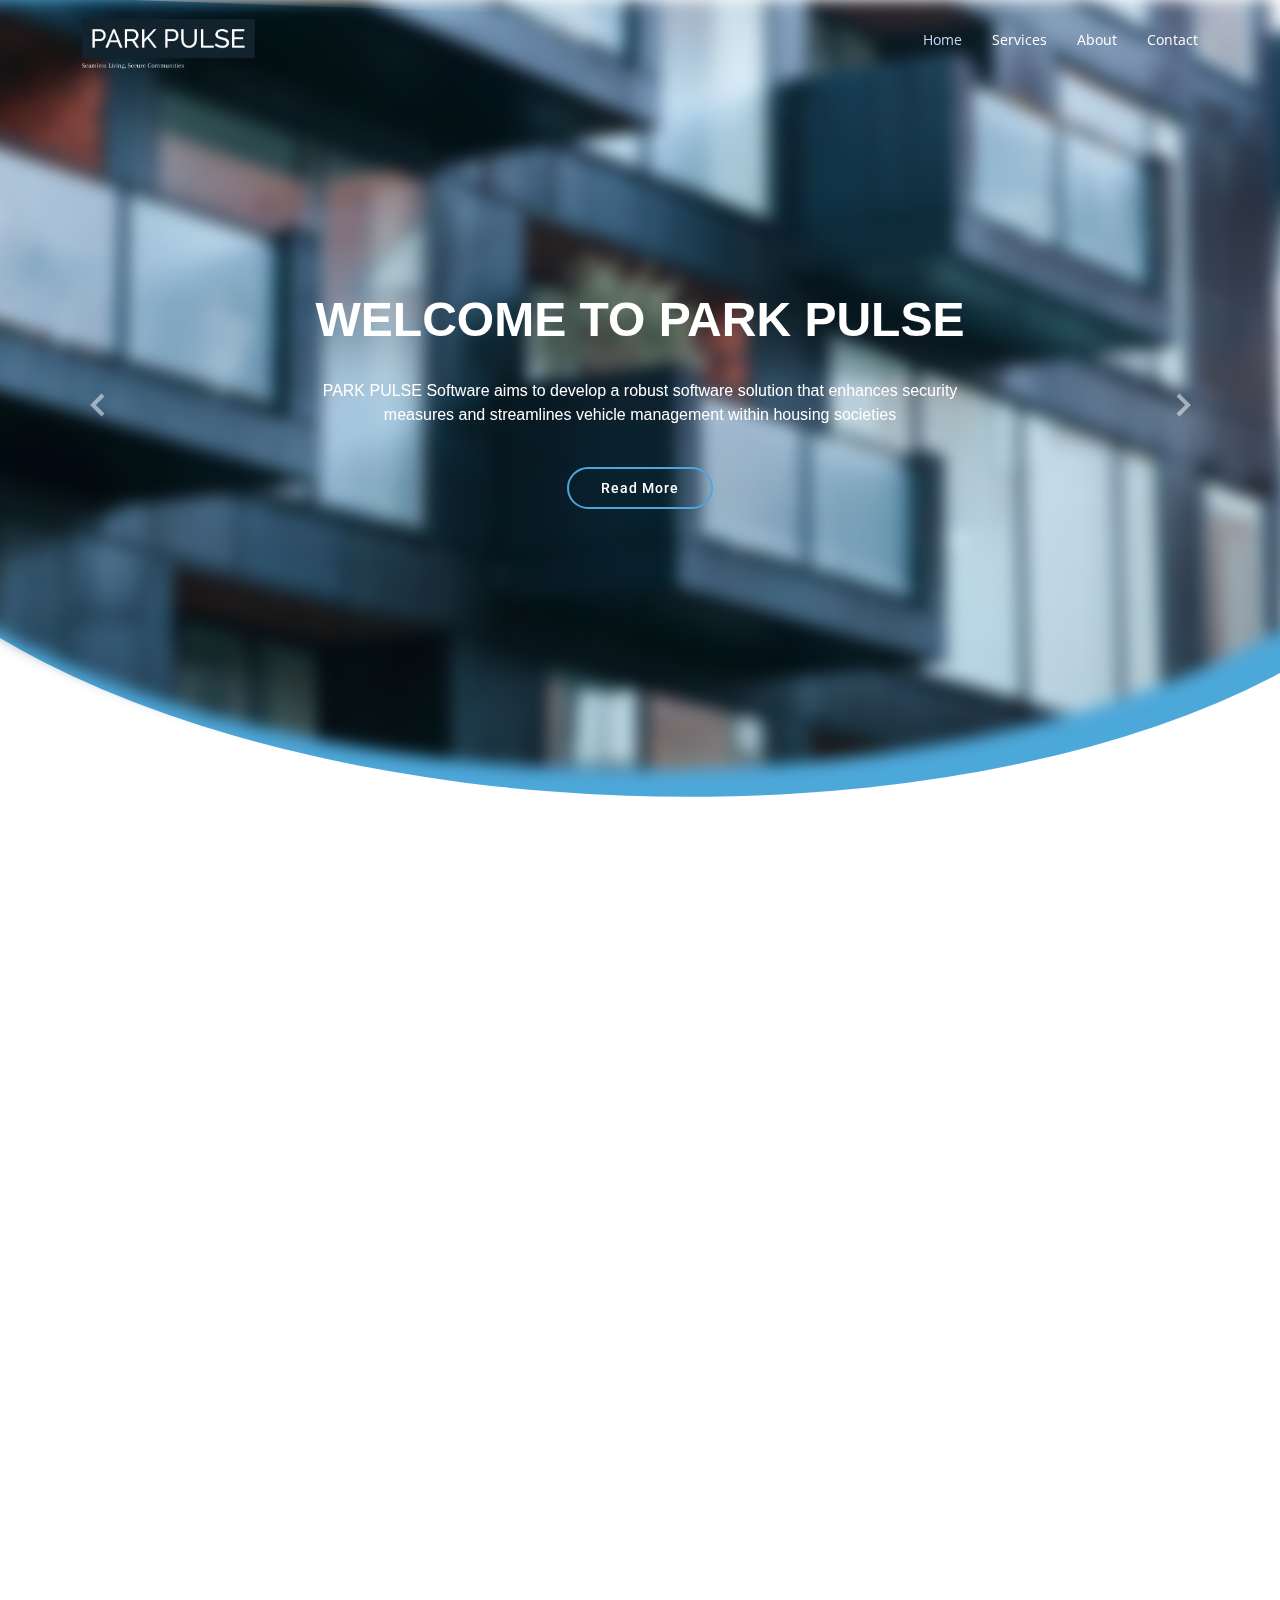
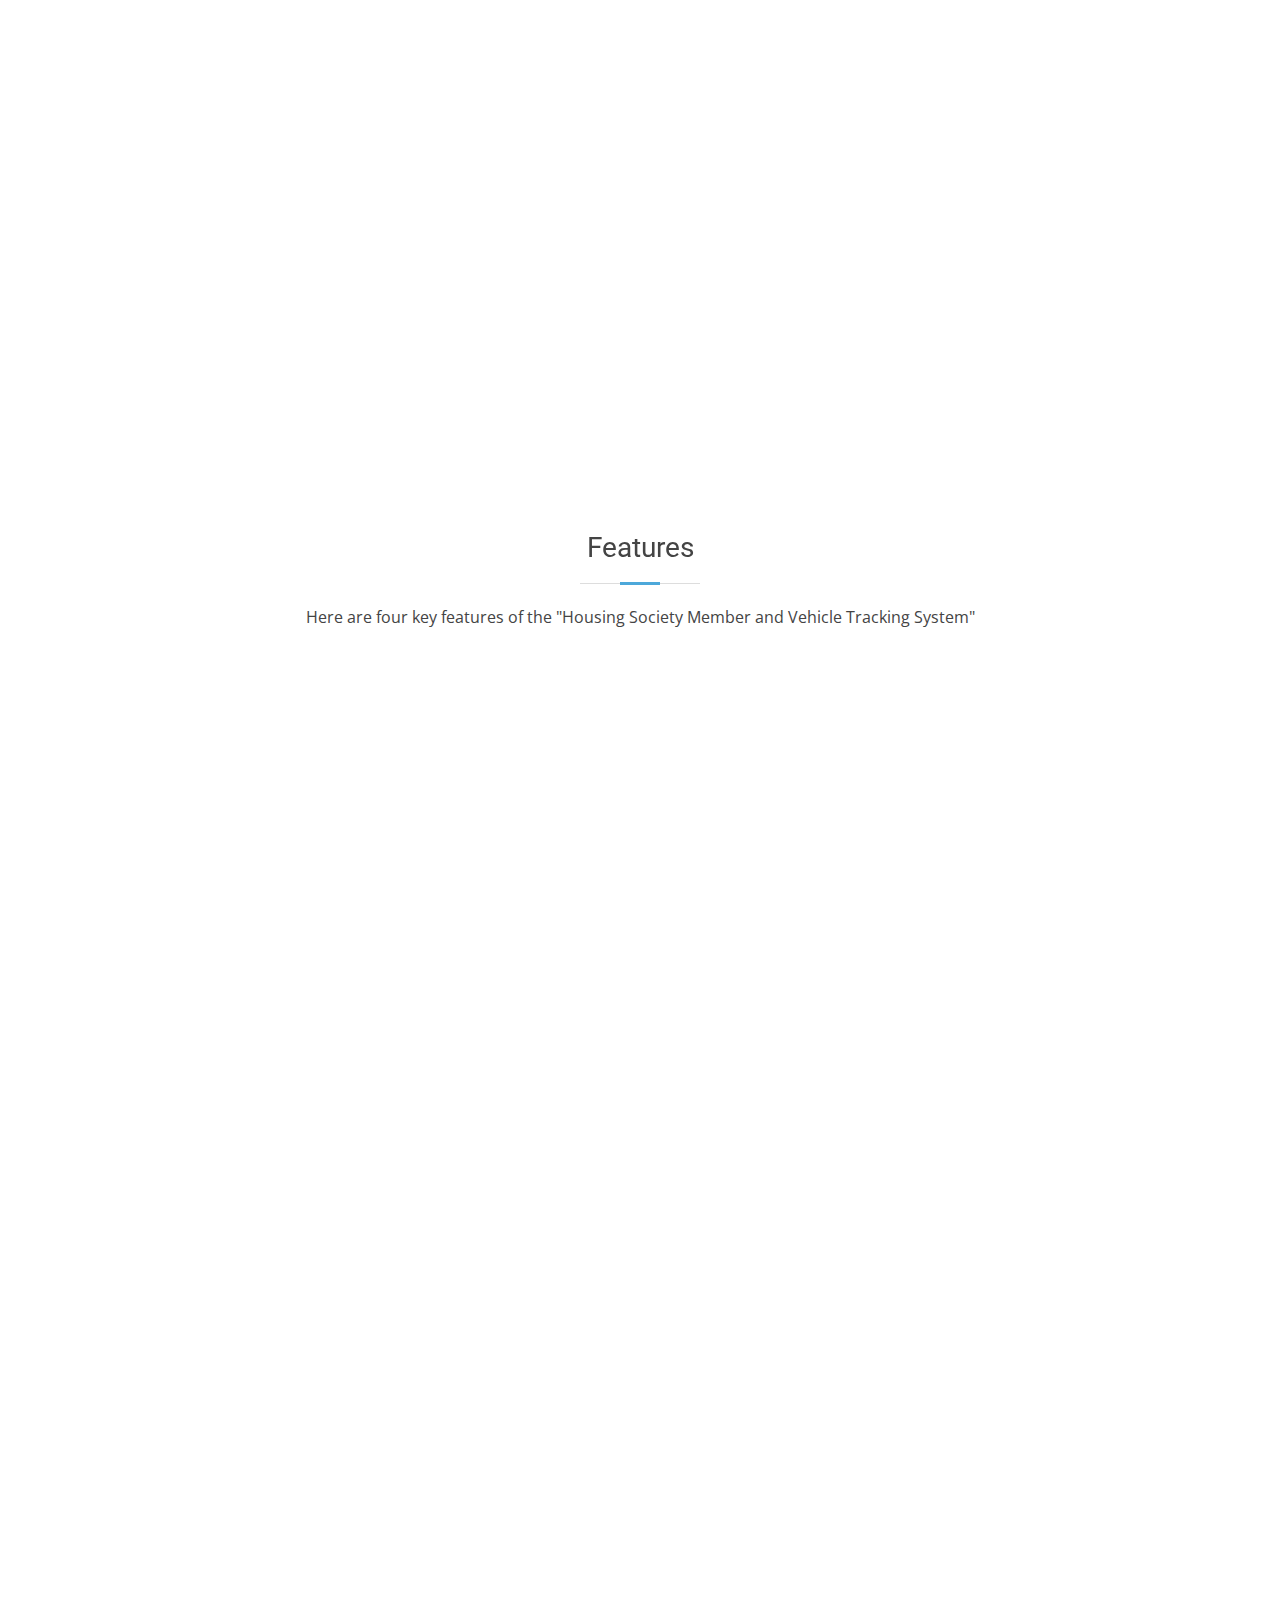
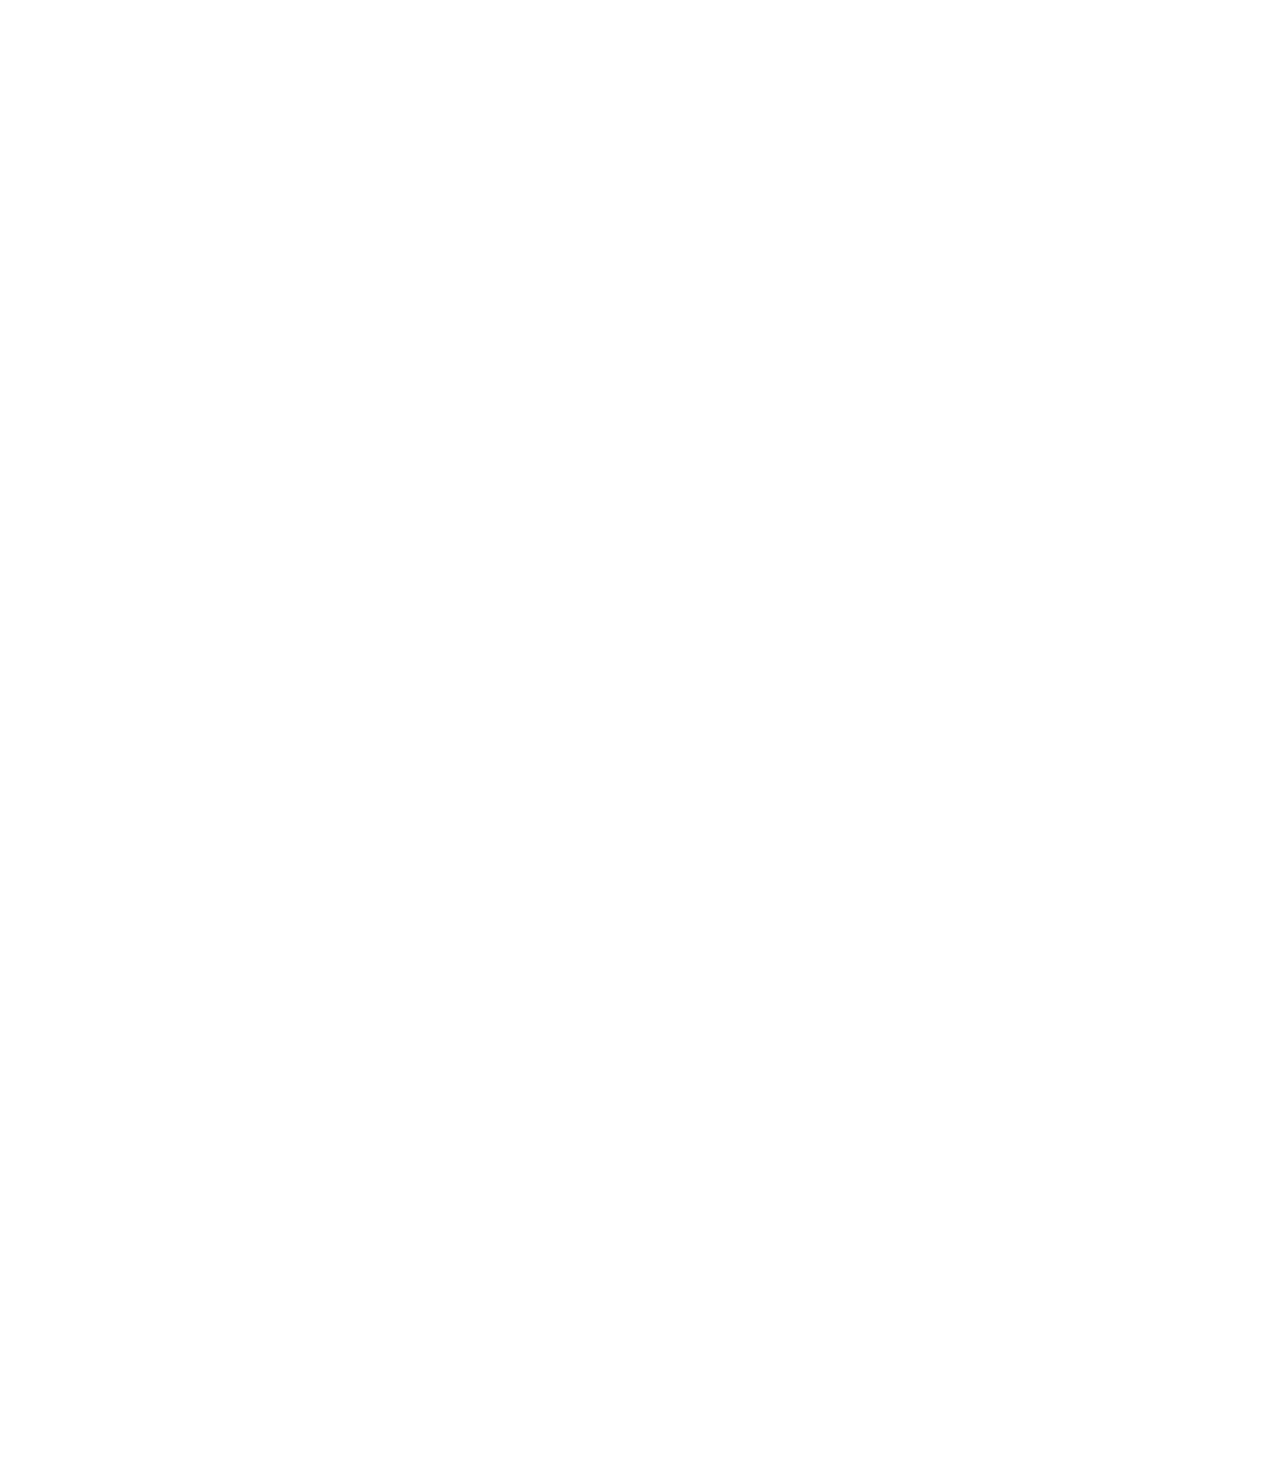
==== index.html @ f62c44ac "2 aye" ====
<!DOCTYPE html>
<html lang="en">

<head>
  <meta charset="utf-8">
  <meta content="width=device-width, initial-scale=1.0" name="viewport">

  <title>PARK PULSE</title>
  <meta content="" name="description">
  <meta content="" name="keywords">

  <!-- Favicons -->
  <link href="assets/img/favicon.png" rel="icon">
  <link href="assets/img/apple-touch-icon.png" rel="apple-touch-icon">

  <!-- Google Fonts -->
  <link href="https://fonts.googleapis.com/css?family=Open+Sans:300,300i,400,400i,600,600i,700,700i|Roboto:300,300i,400,400i,500,500i,700,700i&display=swap" rel="stylesheet">

  <!-- Vendor CSS Files -->
  <link href="assets/vendor/animate.css/animate.min.css" rel="stylesheet">
  <link href="assets/vendor/aos/aos.css" rel="stylesheet">
  <link href="assets/vendor/bootstrap/css/bootstrap.min.css" rel="stylesheet">
  <link href="assets/vendor/bootstrap-icons/bootstrap-icons.css" rel="stylesheet">
  <link href="assets/vendor/boxicons/css/boxicons.min.css" rel="stylesheet">
  <link href="assets/vendor/glightbox/css/glightbox.min.css" rel="stylesheet">
  <link href="assets/vendor/swiper/swiper-bundle.min.css" rel="stylesheet">

  <!-- Template Main CSS File -->
  <link href="assets/css/style.css" rel="stylesheet">

  <!-- =======================================================
  * Template Name: Moderna
  * Updated: Sep 18 2023 with Bootstrap v5.3.2
  * Template URL: https://bootstrapmade.com/free-bootstrap-template-corporate-moderna/
  * Author: BootstrapMade.com
  * License: https://bootstrapmade.com/license/
  ======================================================== -->
</head>

<body>

  <!-- ======= Header ======= -->
  <header id="header" class="fixed-top d-flex align-items-center header-transparent">
    <div class="container d-flex justify-content-between align-items-center">

      <div class="logo">
        <h1 class="text-light" style="font-family: Geneva;"><a href="index.html"><span></span></a></h1>
        <!-- Uncomment below if you prefer to use an image logo -->
        <a href="index.html"><img src="assets/img/logo.png" alt="" class="img-fluid" style="height: 250; width: 100%;"></a>
      </div>

      <nav id="navbar" class="navbar">
        <ul>
          <li><a class="active " href="index.html">Home</a></li>
          <li><a href="services.html">Services</a></li>
          <li><a href="about.html">About</a></li>
          <!-- <li><a href="portfolio.html">Portfolio</a></li>
          <li><a href="team.html">Team</a></li>
          <li><a href="blog.html">Blog</a></li> -->
          <!-- <li class="dropdown"><a href="#"><span>Drop Down</span> <i class="bi bi-chevron-down"></i></a>
            <ul>
              <li><a href="#">Drop Down 1</a></li>
              <li class="dropdown"><a href="#"><span>Deep Drop Down</span> <i class="bi bi-chevron-right"></i></a>
                <ul>
                  <li><a href="#">Deep Drop Down 1</a></li>
                  <li><a href="#">Deep Drop Down 2</a></li>
                  <li><a href="#">Deep Drop Down 3</a></li>
                  <li><a href="#">Deep Drop Down 4</a></li>
                  <li><a href="#">Deep Drop Down 5</a></li>
                </ul>
              </li>
              <li><a href="#">Drop Down 2</a></li>
              <li><a href="#">Drop Down 3</a></li>
              <li><a href="#">Drop Down 4</a></li>
            </ul>
          </li> -->
          <li><a href="contact.html">Contact</a></li>
        </ul>
        <i class="bi bi-list mobile-nav-toggle"></i>
      </nav><!-- .navbar -->

    </div>
  </header><!-- End Header -->

  <!-- ======= Hero Section ======= -->
  <section id="hero" class="d-flex justify-cntent-center align-items-center">
    <div id="heroCarousel" class="container carousel carousel-fade" data-bs-ride="carousel" data-bs-interval="5000">

      <!-- Slide 1 -->
      <div class="carousel-item active">
        <div class="carousel-container">
          <h2 class="animate__animated animate__fadeInDown" style="font-family:Arial, Helvetica, sans-serif; font-weight: bolder;">WELCOME TO PARK PULSE</h2>
          <p class="animate__animated animate__fadeInUp" style=" font-family: Arial, Helvetica, sans-serif ;font-size: medium;"> PARK PULSE Software aims to develop a robust software solution that enhances security measures and streamlines vehicle management within housing societies</p>
          <a href="about.html" class="btn-get-started animate__animated animate__fadeInUp">Read More</a>
        </div>
      </div>

      <!-- Slide 2 -->
      <div class="carousel-item">
        <div class="carousel-container">
          <h2 class="animate__animated animate__fadeInDown" style="font-family:Arial, Helvetica, sans-serif; font-weight: lighter;">OBJECTIVE</h2>
          <p class="animate__animated animate__fadeInUp" style=" font-family: Arial, Helvetica, sans-serif ;font-size: medium;">We will develop a robust and scalable vehicle tracking
            software solution that meets the requirements of housing society members. The
            software will incorporate advanced features and functionalities to enhance security
            and streamline vehicle management processes.</p>
          <a href="about.html" class="btn-get-started animate__animated animate__fadeInUp">Read More</a>
        </div>
      </div>

      <!-- Slide 3 -->
      <div class="carousel-item">
        <div class="carousel-container">
          <h2 class="animate__animated animate__fadeInDown" style="font-family:Arial, Helvetica, sans-serif; font-weight: lighter;">AIM</h2>
          <p class="animate__animated animate__fadeInUp" style=" font-family: Arial, Helvetica, sans-serif ;font-size: medium;">PARK PULSE Software project
            aims to enhance security, efficiency, and convenience within housing societies by
            implementing an advanced vehicle tracking software solution</p>
          <a href="about.html" class="btn-get-started animate__animated animate__fadeInUp">Read More</a>
        </div>
      </div>

      <a class="carousel-control-prev" href="#heroCarousel" role="button" data-bs-slide="prev">
        <span class="carousel-control-prev-icon bx bx-chevron-left" aria-hidden="true"></span>
      </a>

      <a class="carousel-control-next" href="#heroCarousel" role="button" data-bs-slide="next">
        <span class="carousel-control-next-icon bx bx-chevron-right" aria-hidden="true"></span>
      </a>

    </div>
  </section><!-- End Hero -->

  <main id="main">

    <!-- ======= Services Section ======= -->
    <section class="services">
      <div class="container">

        <div class="row">
          <div class="col-md-6 col-lg-3 d-flex align-items-stretch" data-aos="fade-up">
            <div class="icon-box icon-box-pink">
              <div class="icon">   <i class='bx bx-shield-quarter ' ></i>   </div>
              <h4 class="title"><a href="">Enhanced Security</a></h4>
              <p class="description">Real-time vehicle tracking for immediate identification of unauthorized vehicles.<br>
                Streamlined visitor management and improved overall surveillance.</p>
            </div>
          </div>

          <div class="col-md-6 col-lg-3 d-flex align-items-stretch" data-aos="fade-up" data-aos-delay="100">
            <div class="icon-box icon-box-cyan">
              <div class="icon"> <i class='bx bx-car'></i></div>
              <h4 class="title"><a href="">Efficient Vehicle Management</a></h4>
              <p class="description">Automated parking allocation optimizes space usage, reducing conflicts.<br>
                Simplified resident vehicle identification and organization within the housing society.</p>
            </div>
          </div>

          <div class="col-md-6 col-lg-3 d-flex align-items-stretch" data-aos="fade-up" data-aos-delay="200">
            <div class="icon-box icon-box-green">
              <div class="icon"><i class='bx bx-male-female'></i></div>
              <h4 class="title"><a href="">Convenience for Residents</a></h4>
              <p class="description">User-friendly interface for accessing vehicle-related information and receiving timely notifications.<br>
                Enhances communication and convenience for residents, improving their daily lives.</p>
            </div>
          </div>

          <div class="col-md-6 col-lg-3 d-flex align-items-stretch" data-aos="fade-up" data-aos-delay="200">
            <div class="icon-box icon-box-blue">
              <div class="icon"><i class='bx bx-dollar-circle'></i></div>
              <h4 class="title"><a href="">Cost Savings</a></h4>
              <p class="description">Efficient parking management reduces the need for additional security personnel and equipment.<br>
                Minimizes unauthorized parking incidents, leading to cost savings for the housing society.</p>
            </div>
          </div>

        </div>

      </div>
    </section><!-- End Services Section -->
      

    

    <!-- ======= Why Us Section ======= -->
    <section class="why-us section-bg" data-aos="fade-up" date-aos-delay="200">
      <div class="container">

        <div class="row">
          <div class="col-lg-6 video-box">
            <img src="assets/img/valerie-kaarna-YsutjEqmLWo-unsplash.jpg" class="img-fluid" alt="">
            <!-- <a href="https://www.youtube.com/watch?v=jDDaplaOz7Q" class="venobox play-btn mb-4" data-vbtype="video" data-autoplay="true"></a> -->
          </div>

          <div class="col-lg-6 d-flex flex-column justify-content-center p-5">

            <div class="icon-box">
              <div class="icon"><i class="bx bx-fingerprint"></i></div>
              <h4 class="title"><a href="">Priority Security Alerts</a></h4>
              <p class="description">Users can receive priority security alerts and notifications, ensuring they are the first to know about any unusual vehicle activities or security concerns within the society. This perk offers an extra layer of protection and peace of mind for residents who value early security awareness.</p>
            </div>

            <div class="icon-box">
              <div class="icon"><i class='bx bxs-leaf' style="color: greenyellow;" ></i></div>
              <h4 class="title"><a href="">Eco-Friendly Vehicle Incentives</a></h4>
              <p class="description">Users who own eco-friendly or electric vehicles can receive special incentives, such as reduced parking fees, to promote sustainability within the housing society. This encourages residents to make environmentally responsible vehicle choices.</p>
            </div>

          </div>
        </div>

      </div>
    </section><!-- End Why Us Section -->

    <!-- ======= Features Section ======= -->
    <section class="features">
      <div class="container">

        <div class="section-title">
          <h2>Features</h2>
          <p> Here are four key features of the "Housing Society Member and Vehicle Tracking System" </p>
        </div>

        <div class="row" data-aos="fade-up">
          <div class="col-md-5">
            <img src="assets/img/Man track taxi driver cab on tablet map.jpg" class="img-fluid" alt="">
          </div>
          <div class="col-md-7 pt-4">
            <h3>Real-Time Vehicle Tracking</h3>
           
              This feature allows housing society members and 
              security personnel to track the location of registered 
              vehicles in real-time within the society premises. 
              It enhances security by enabling the immediate identification
               of any unauthorized vehicles. Additionally, 
               it assists in monitoring and managing parking spaces 
               effectively.
            </p>
          </div>
        </div>

        <div class="row" data-aos="fade-up">
          <div class="col-md-5 order-1 order-md-2">
            <img src="assets/img/Wavy_Trv-01_Single-12.jpg" class="img-fluid" alt="">
          </div>
          <div class="col-md-7 pt-5 order-2 order-md-1">
            <h3>Visitor Vehicle Registration and Management</h3>
            
              The system provides a user-friendly interface for residents to pre-register their guests' vehicles. This functionality streamlines the visitor management process by allowing residents to enter guest details, expected entry times, and vehicle information. It ensures that guests can access the premises conveniently and securely.
            </p>
          </div>
        </div>

        <div class="row" data-aos="fade-up">
          <div class="col-md-5">
            <img src="assets/img/auto.jpg" class="img-fluid" alt="">
          </div>
          <div class="col-md-7 pt-5">
            <h3>Automated Parking Space Allocation</h3>
            <p>This feature optimizes the utilization of parking spaces within the housing society. It automatically allocates parking spaces for residents and guests, reducing conflicts over parking and minimizing unauthorized parking. This ensures that parking is well-organized and helps in maintaining a hassle-free parking environment.
            </p>
          </div>
        </div>

        <div class="row" data-aos="fade-up">
          <div class="col-md-5 order-1 order-md-2">
            <img src="assets/img/women.jpg" class="img-fluid" alt="">
          </div>
          <div class="col-md-7 pt-5 order-2 order-md-1">
            <h3>Notifications and Alerts</h3>
            <p>
              The system sends notifications and alerts to residents regarding their vehicles. This includes entry/exit alerts, parking violation alerts, and important updates related to society events or maintenance. These timely notifications enhance communication and convenience for residents, allowing them to stay informed about their vehicles' status and important community information.
            </p>
          </div>
        </div>

      </div>
    </section><!-- End Features Section -->

  </main><!-- End #main -->

  <!-- ======= Footer ======= -->
  <footer id="footer" data-aos="fade-up" data-aos-easing="ease-in-out" data-aos-duration="500">

    <!-- <div class="footer-newsletter">
      <div class="container">
        <div class="row">
          <div class="col-lg-6">
            <h4>Our Newsletter</h4>
            <p>Tamen quem nulla quae legam multos aute sint culpa legam noster magna</p>
          </div>
          <div class="col-lg-6">
            <form action="" method="post">
              <input type="email" name="email"><input type="submit" value="Subscribe">
            </form>
          </div>
        </div>
      </div>
    </div> -->

    <div class="footer-top">
      <div class="container">
        <div class="row">

          <div class="col-lg-3 col-md-6 footer-links">
            <h4>Useful Links</h4>
            <ul>
              <li><i class="bx bx-chevron-right"></i> <a href="#">Home</a></li>
              <li><i class="bx bx-chevron-right"></i> <a href="#">About us</a></li>
              <li><i class="bx bx-chevron-right"></i> <a href="#">Services</a></li>
              <li><i class="bx bx-chevron-right"></i> <a href="#">Terms of service</a></li>
              <!-- <li><i class="bx bx-chevron-right"></i> <a href="#">Privacy policy</a></li> -->
            </ul>
          </div>

          <div class="col-lg-3 col-md-6 footer-links">
            <h4>Our Services</h4>
            <ul>
              <li><i class="bx bx-chevron-right"></i> <a href="#">Vehicle Tracking</a></li>
              <li><i class="bx bx-chevron-right"></i> <a href="#">Enhanced Security</a></li>
              <li><i class="bx bx-chevron-right"></i> <a href="#">Efficient Vehicle Management</a></li>
              <li><i class="bx bx-chevron-right"></i> <a href="#">Convenience for Residents</a></li>
              <!-- <li><i class="bx bx-chevron-right"></i> <a href="#">Cost Savings</a></li> -->
            </ul>
          </div>

          <div class="col-lg-3 col-md-6 footer-contact">
            <h4>Contact Us</h4>
            <p>
              FQQR+9GF, AtulNagar Phase I,<br> Atul Nagar,<br> Warje Pune,<br> Maharashtra <br>
              <strong>Phone:</strong> +91 8711450548<br>
              <strong>Email:</strong>  info@parkpulse.com<br>
            </p>

          </div>

          <div class="col-lg-3 col-md-6 footer-info">
            <h3>About Park Pulse</h3>
            <p>The "Housing Society Member and Vehicle Tracking System" is a cutting-edge solution that enhances security and simplifies vehicle management in housing societies.</p>
            <div class="social-links mt-3">
              <a href="#" class="twitter"><i class="bx bxl-twitter"></i></a>
              <a href="#" class="facebook"><i class="bx bxl-facebook"></i></a>
              <a href="#" class="instagram"><i class="bx bxl-instagram"></i></a>
              <a href="#" class="linkedin"><i class="bx bxl-linkedin"></i></a>
            </div>
          </div>

    <div class="container">
      <div class="copyright">
        &copy; Copyright <strong><a href="index.html"><span>PARK PULSE</span></strong>. All Rights Reserved
      </div>
      <div class="credits">
        <!-- All the links in the footer should remain intact. -->
        <!-- You can delete the links only if you purchased the pro version. -->
        <!-- Licensing information: https://bootstrapmade.com/license/ -->
        <!-- Purchase the pro version with working PHP/AJAX contact form: https://bootstrapmade.com/free-bootstrap-template-corporate-moderna/ -->
        Designed by <a href="#"><p style="color: yellow; font-weight: bold; font-family: Verdana, Geneva, Tahoma, sans-serif
        ;">GEETESH KARJAVKAR & ASHUTOSH WAGHIRE</p></a>
      </div>
    </div>
  </footer><!-- End Footer -->

  <a href="#" class="back-to-top d-flex align-items-center justify-content-center"><i class="bi bi-arrow-up-short"></i></a>

  <!-- Vendor JS Files -->
  <script src="assets/vendor/purecounter/purecounter_vanilla.js"></script>
  <script src="assets/vendor/aos/aos.js"></script>
  <script src="assets/vendor/bootstrap/js/bootstrap.bundle.min.js"></script>
  <script src="assets/vendor/glightbox/js/glightbox.min.js"></script>
  <script src="assets/vendor/isotope-layout/isotope.pkgd.min.js"></script>
  <script src="assets/vendor/swiper/swiper-bundle.min.js"></script>
  <script src="assets/vendor/waypoints/noframework.waypoints.js"></script>
  <script src="assets/vendor/php-email-form/validate.js"></script>

  <!-- Template Main JS File -->
  <script src="assets/js/main.js"></script>

</body>

</html>
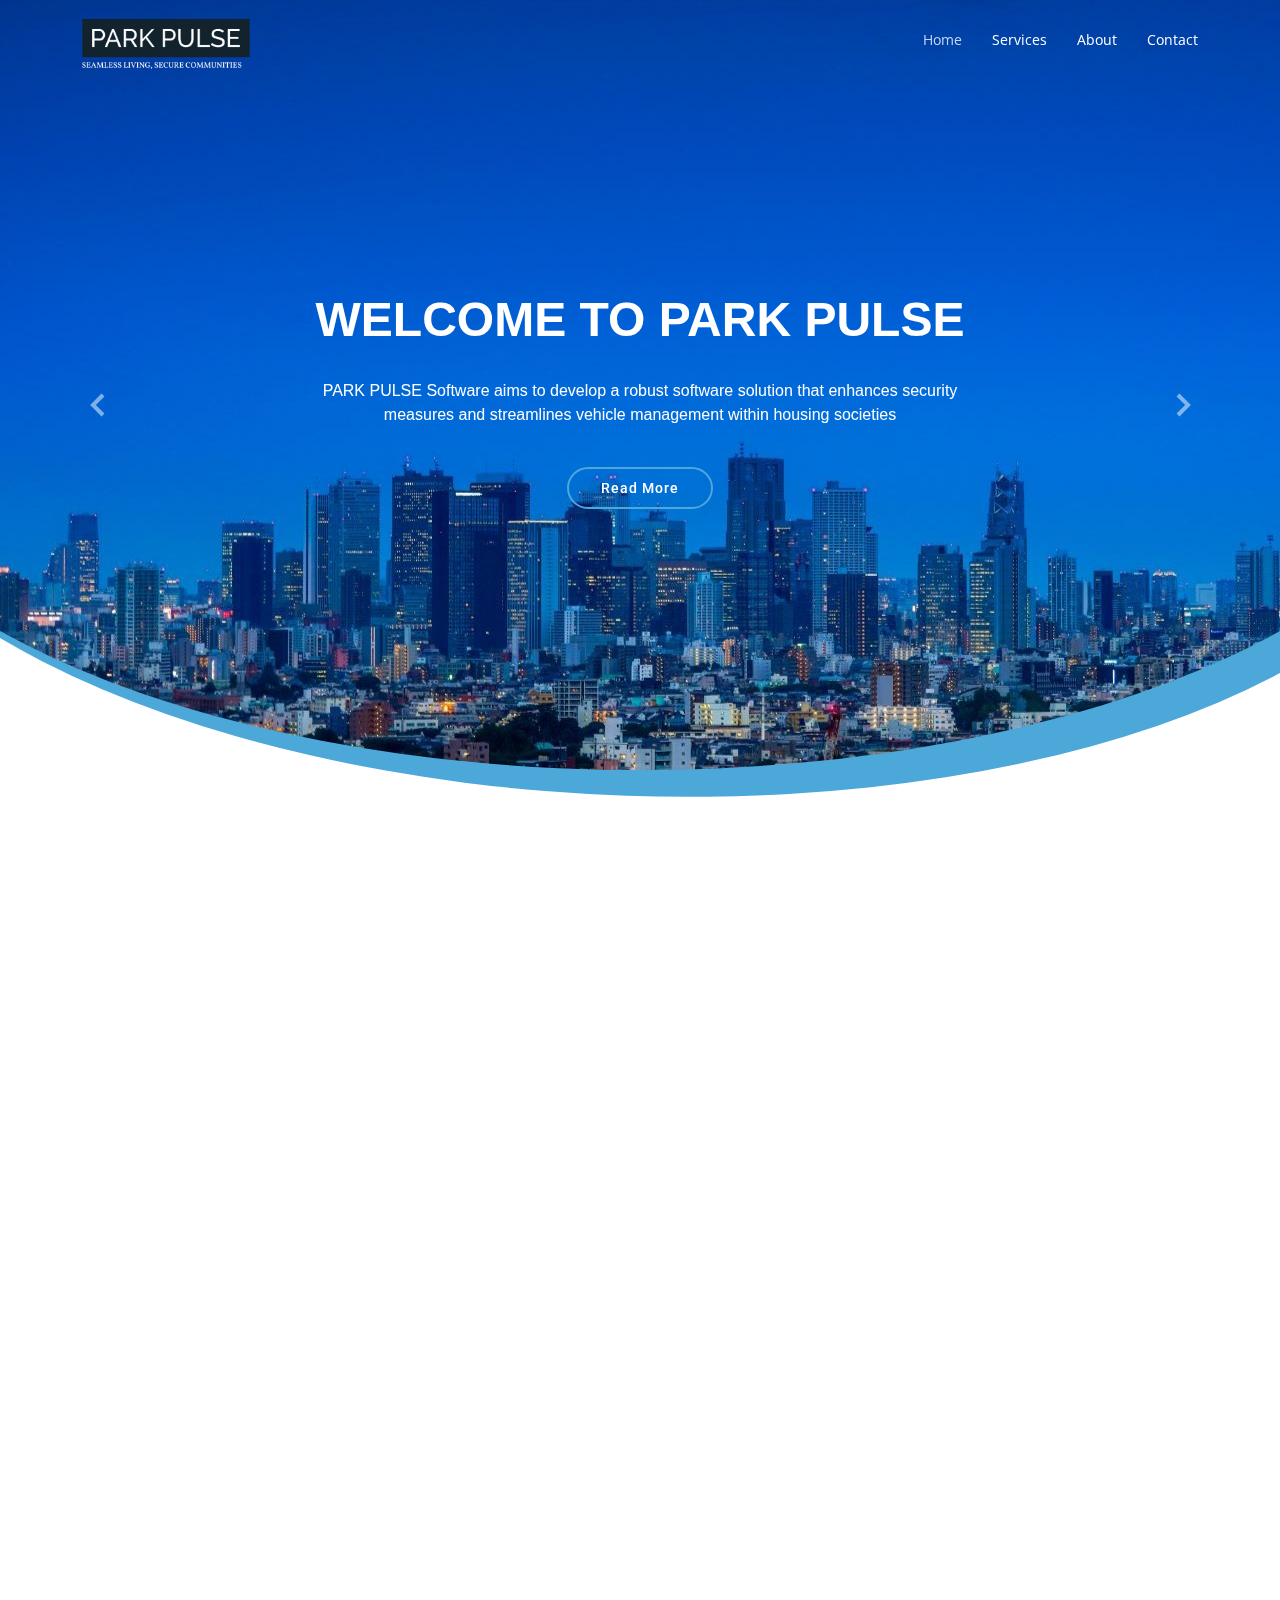
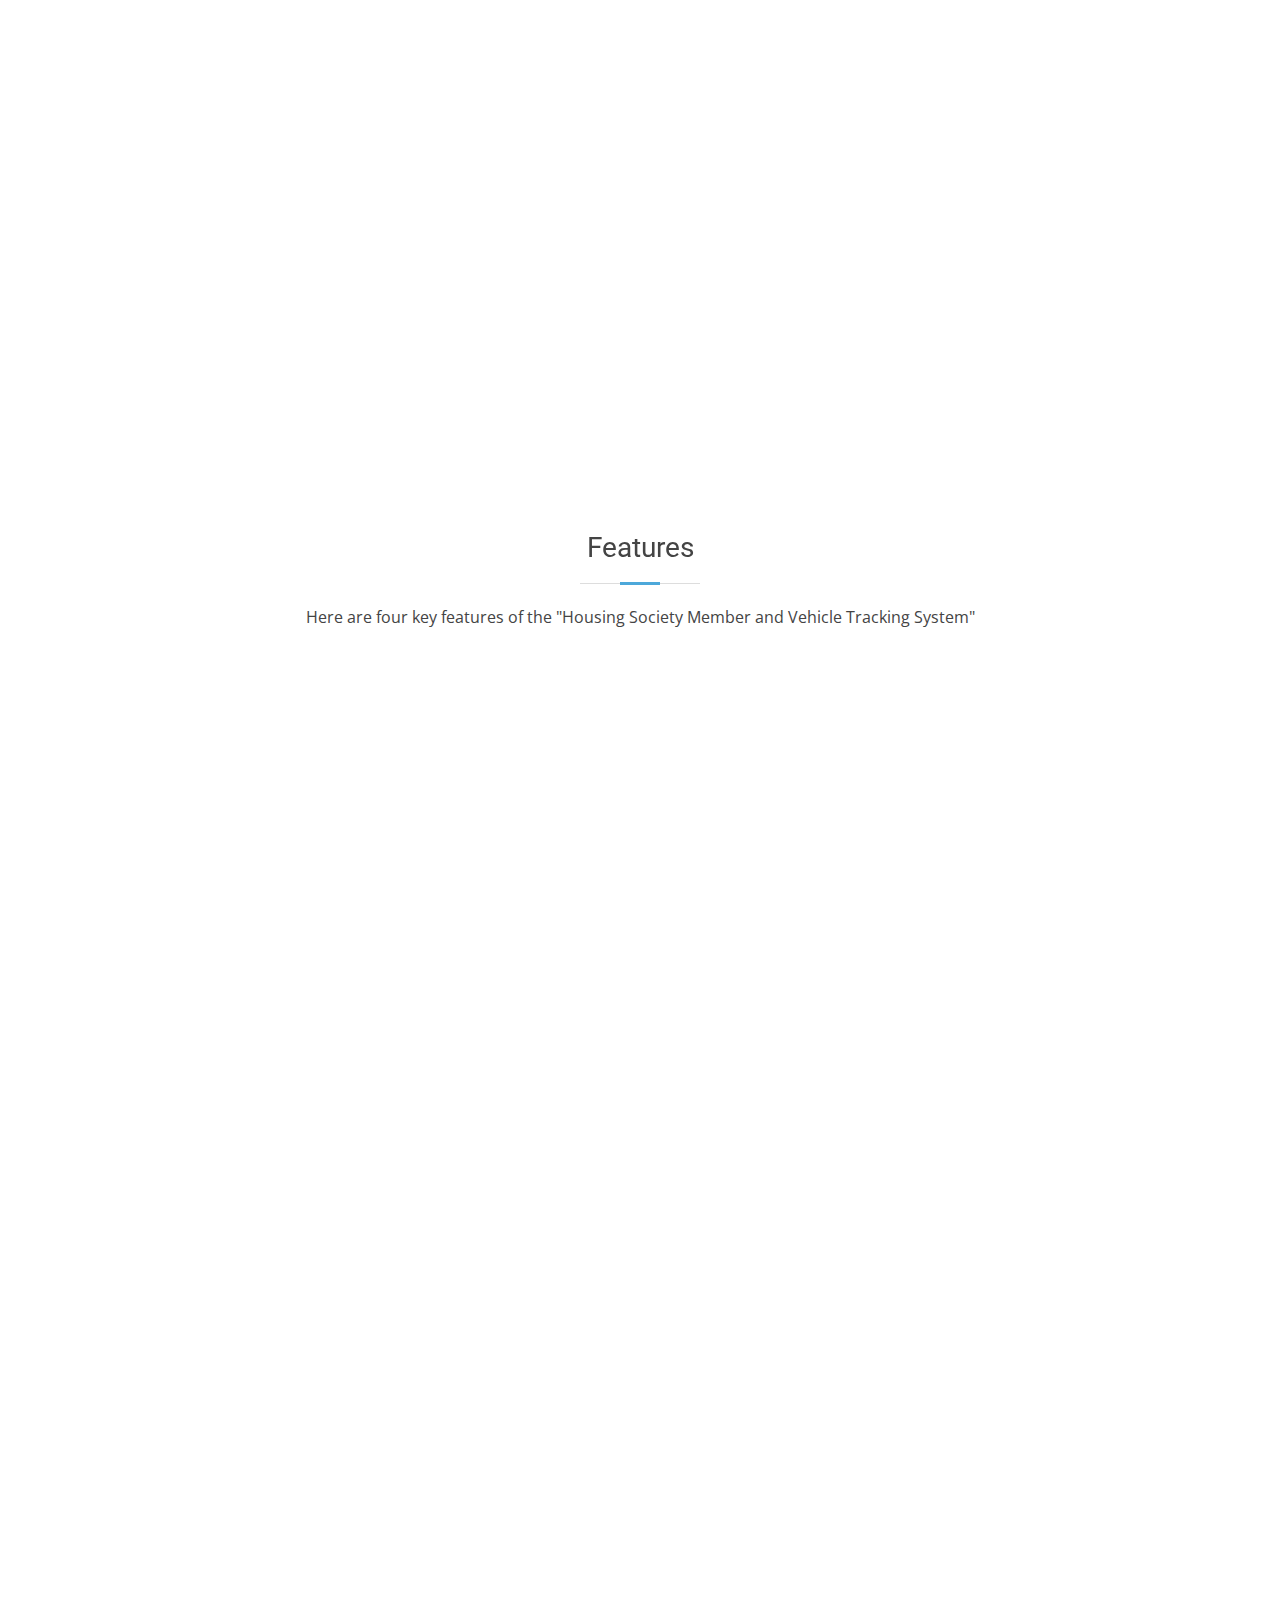
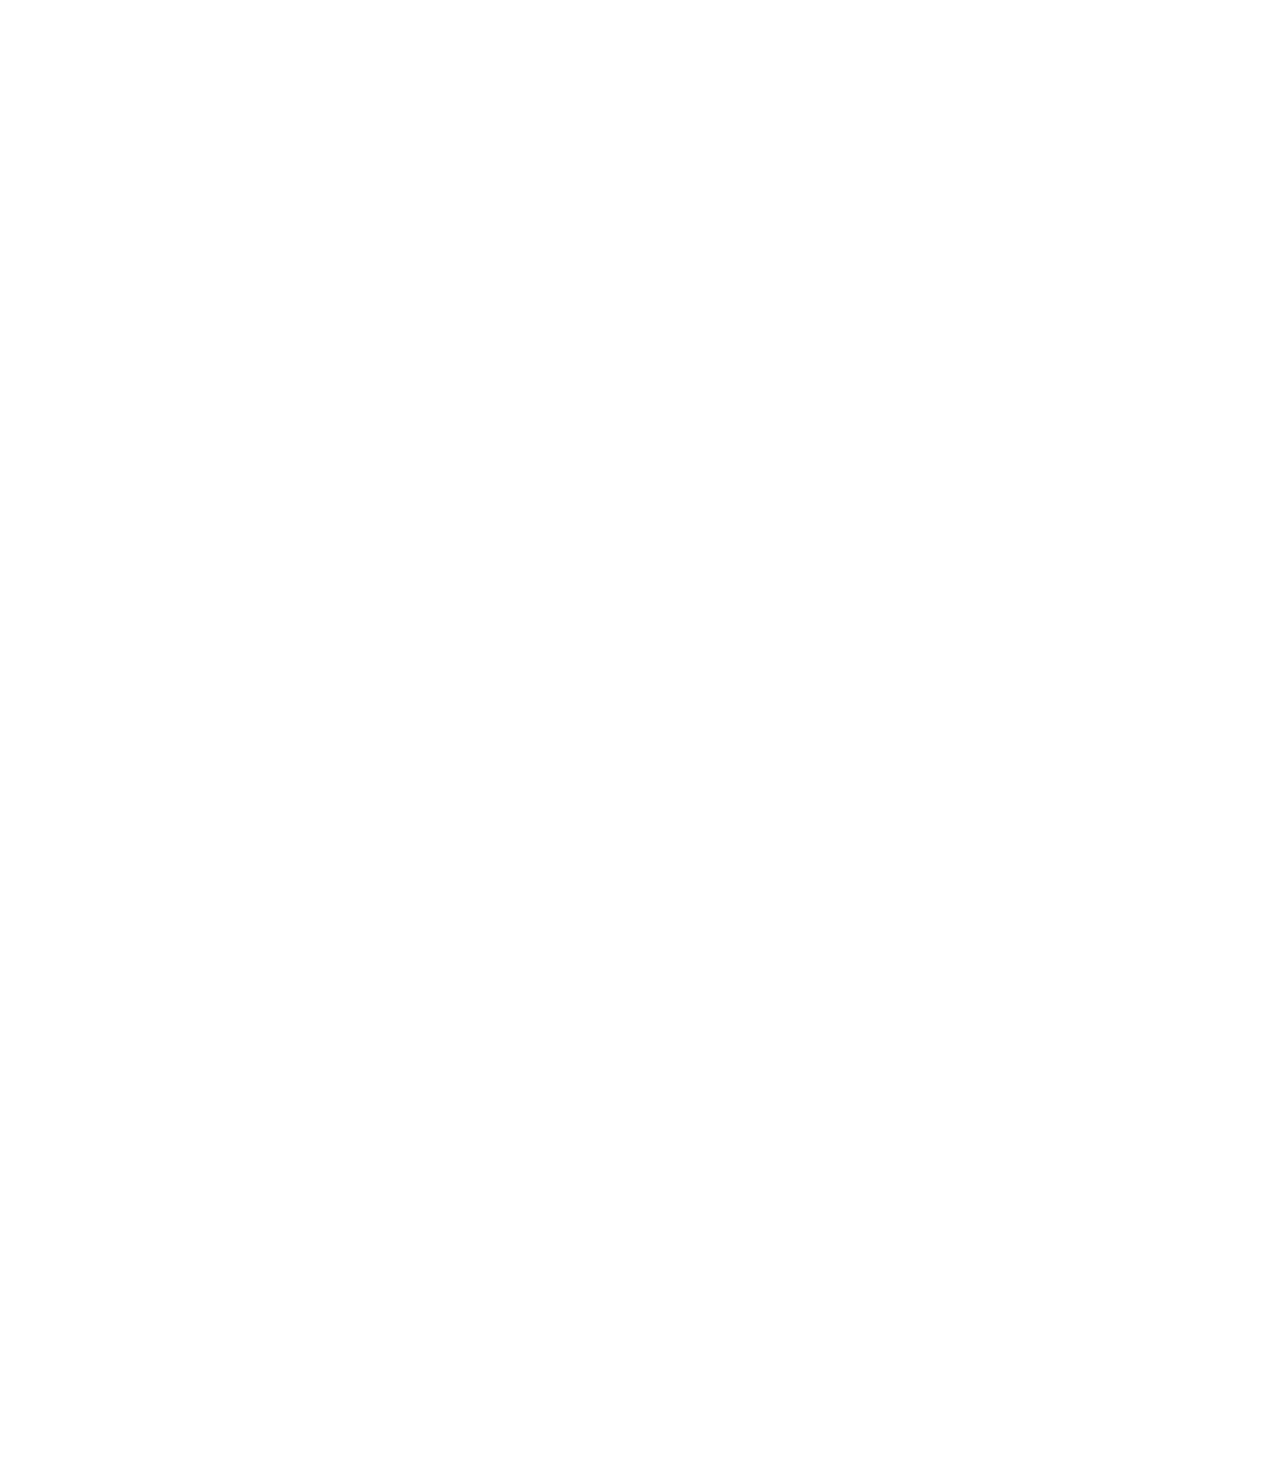
==== commit 604d5b99: "commit" ====
--- a/index.html
+++ b/index.html
@@ -46,7 +46,7 @@
       <div class="logo">
         <h1 class="text-light" style="font-family: Geneva;"><a href="index.html"><span></span></a></h1>
         <!-- Uncomment below if you prefer to use an image logo -->
-        <a href="index.html"><img src="assets/img/logo.png" alt="" class="img-fluid" style="height: 250; width: 100%;"></a>
+        <a href="index.html"><img src="assets/img/park-pulse-high-resolution-logo-transparent (2).png" alt="" class="img-fluid" style="height: 250; width: 100%;"></a>
       </div>
 
       <nav id="navbar" class="navbar">
--- a/assets/css/style.css
+++ b/assets/css/style.css
@@ -356,12 +356,12 @@
   top: 0;
   width: 130%;
   height: 95%;
-  background: url("../img/build.jpg") center center no-repeat;
+  background: url("../img/ryo-yoshitake-Qo9jc6U3zrQ-unsplash.jpg") center center no-repeat;
   z-index: 0;
   border-radius: 0 0 50% 50%;
   transform: translateX(-50%) rotate(0deg);
-  filter: blur(8px);
-  -webkit-filter: blur(8px);
+  /* filter: blur(8px);
+  -webkit-filter: blur(8px); */
 }
 
 #hero::before {
@@ -509,7 +509,7 @@
   top: 0;
   right: 0;
   bottom: 0;
-  background: url("../img/brian-babb-XbwHrt87mQ0-unsplash.jpg") center center no-repeat;
+  background: url("../img/ryo-yoshitake-Qo9jc6U3zrQ-unsplash.jpg") center center no-repeat;
 }
 
 #hero-no-slider h2 {
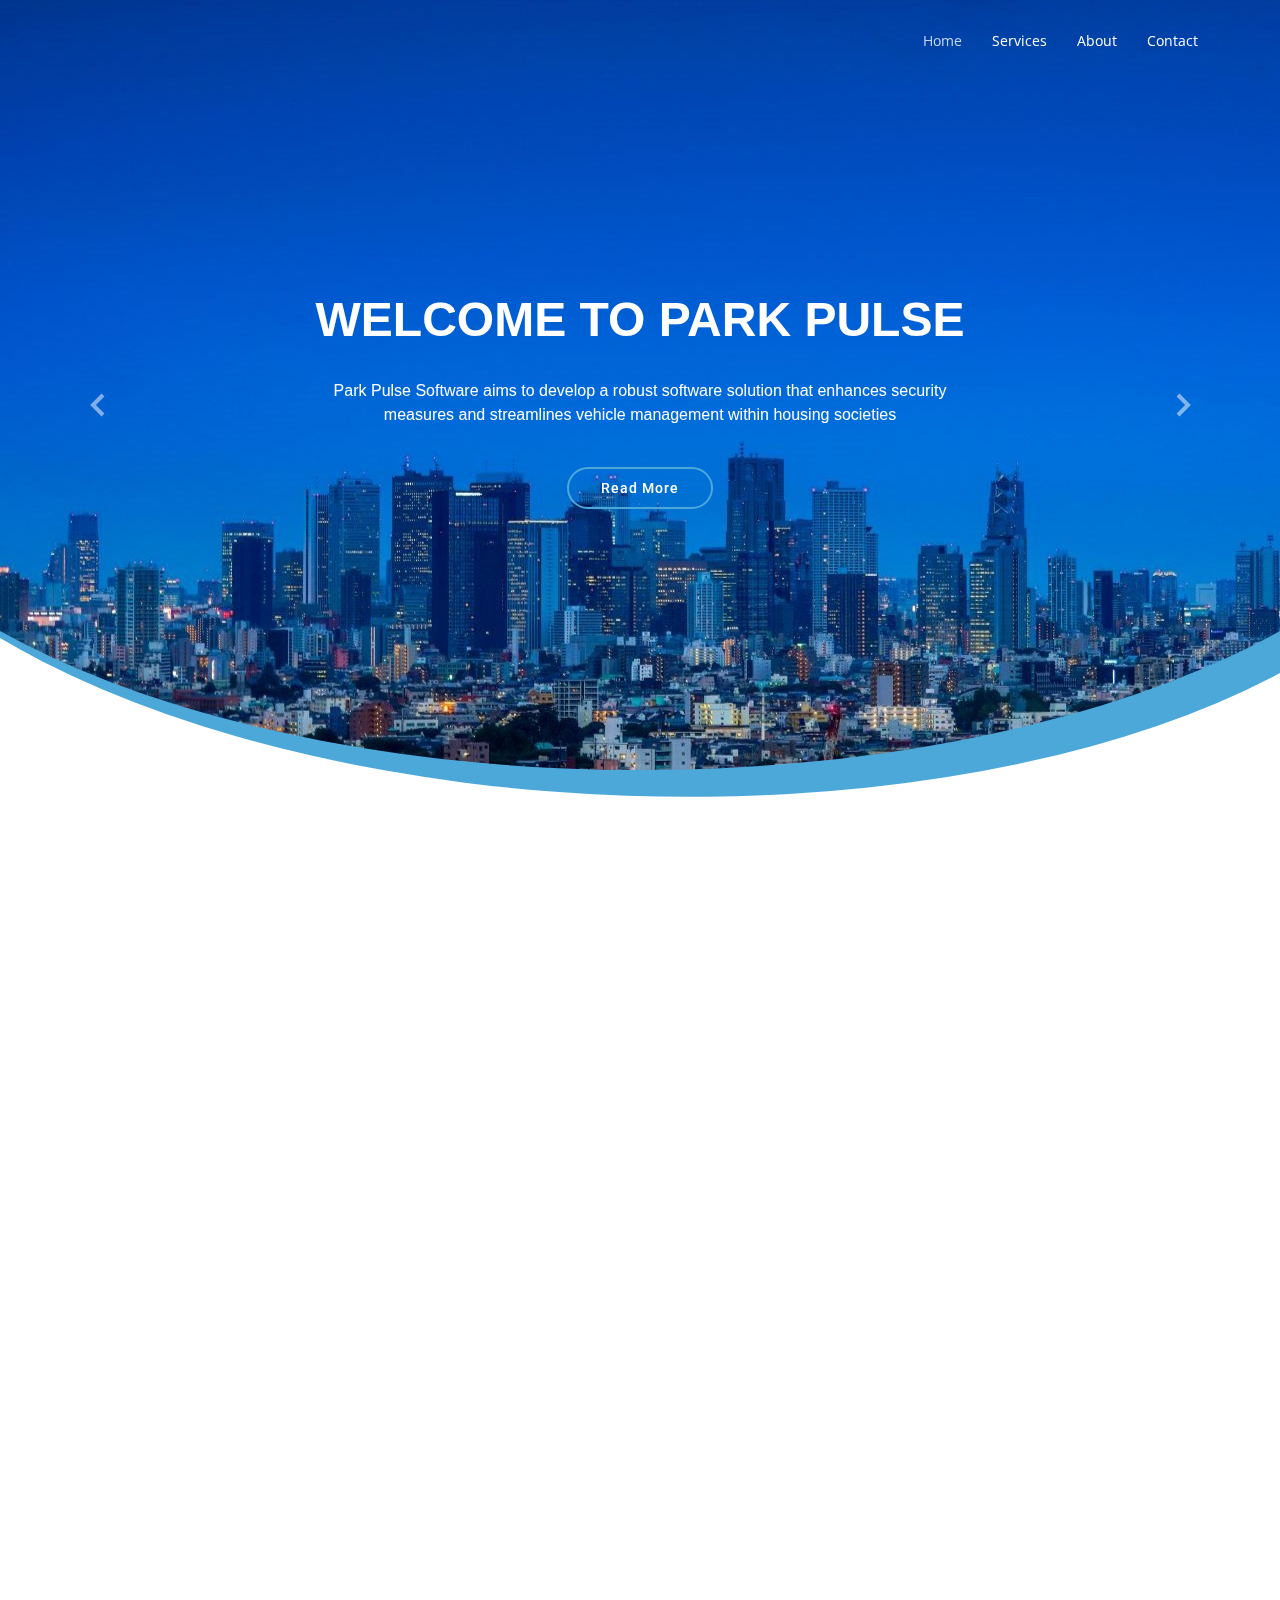
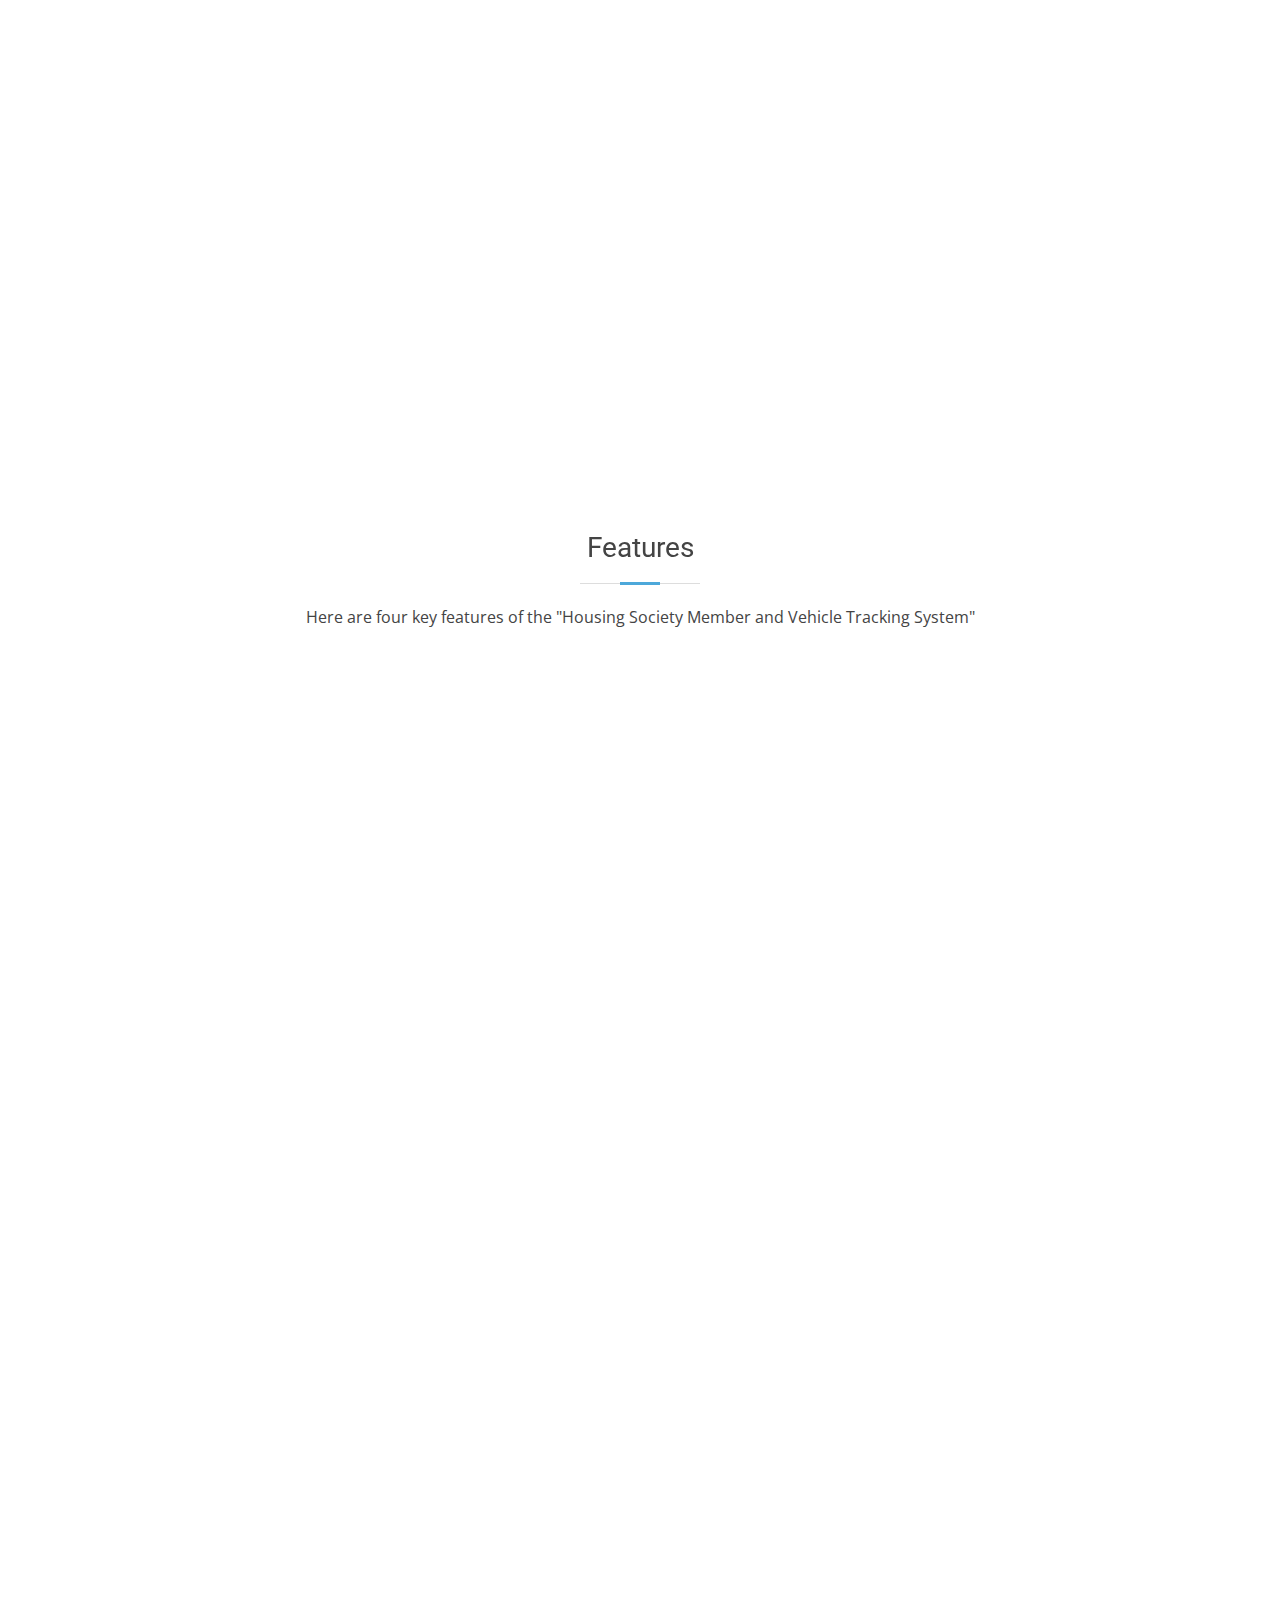
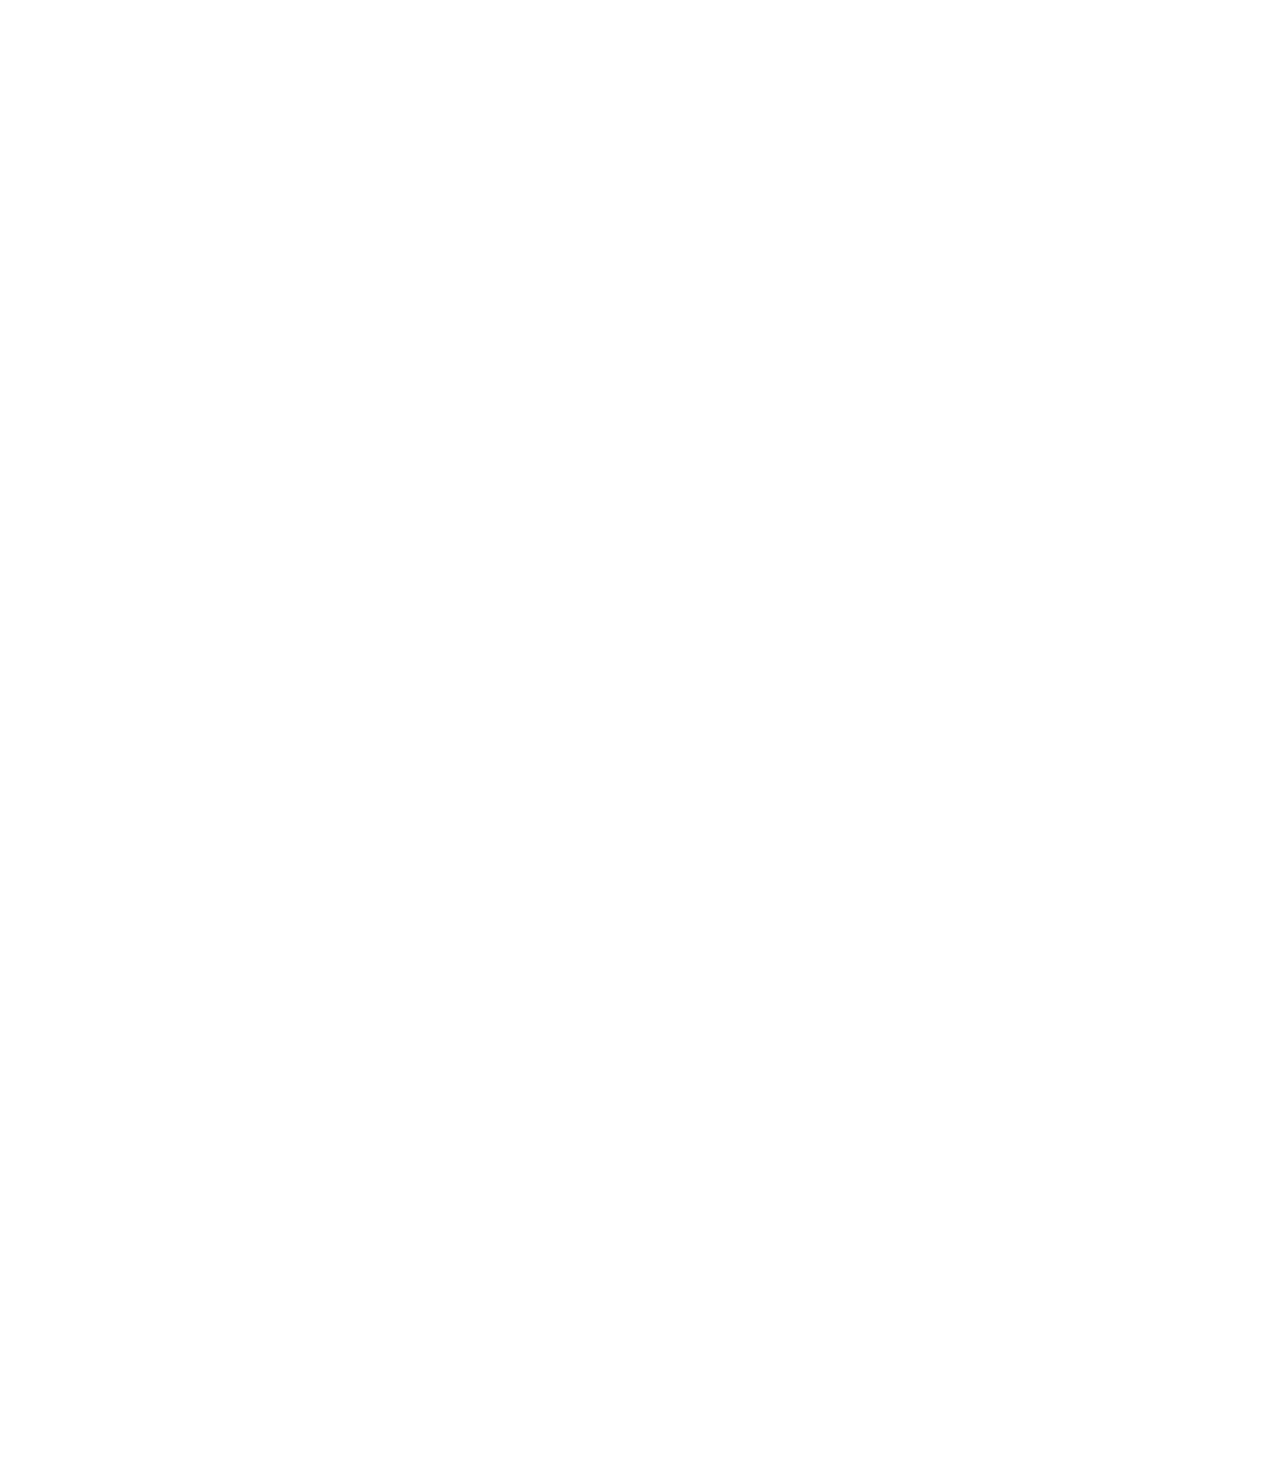
==== commit 67d320be: "changes123" ====
--- a/index.html
+++ b/index.html
@@ -46,7 +46,7 @@
       <div class="logo">
         <h1 class="text-light" style="font-family: Geneva;"><a href="index.html"><span></span></a></h1>
         <!-- Uncomment below if you prefer to use an image logo -->
-        <a href="index.html"><img src="assets/img/park-pulse-high-resolution-logo-transparent (2).png" alt="" class="img-fluid" style="height: 250; width: 100%;"></a>
+        <a href="index.html"><img src="assets/img/logo.png" alt="" class="img-fluid" style="height: 250; width: 100%;"></a>
       </div>
 
       <nav id="navbar" class="navbar">
@@ -90,7 +90,7 @@
       <div class="carousel-item active">
         <div class="carousel-container">
           <h2 class="animate__animated animate__fadeInDown" style="font-family:Arial, Helvetica, sans-serif; font-weight: bolder;">WELCOME TO PARK PULSE</h2>
-          <p class="animate__animated animate__fadeInUp" style=" font-family: Arial, Helvetica, sans-serif ;font-size: medium;"> PARK PULSE Software aims to develop a robust software solution that enhances security measures and streamlines vehicle management within housing societies</p>
+          <p class="animate__animated animate__fadeInUp" style=" font-family: Arial, Helvetica, sans-serif ;font-size: medium;"> Park Pulse Software aims to develop a robust software solution that enhances security measures and streamlines vehicle management within housing societies</p>
           <a href="about.html" class="btn-get-started animate__animated animate__fadeInUp">Read More</a>
         </div>
       </div>
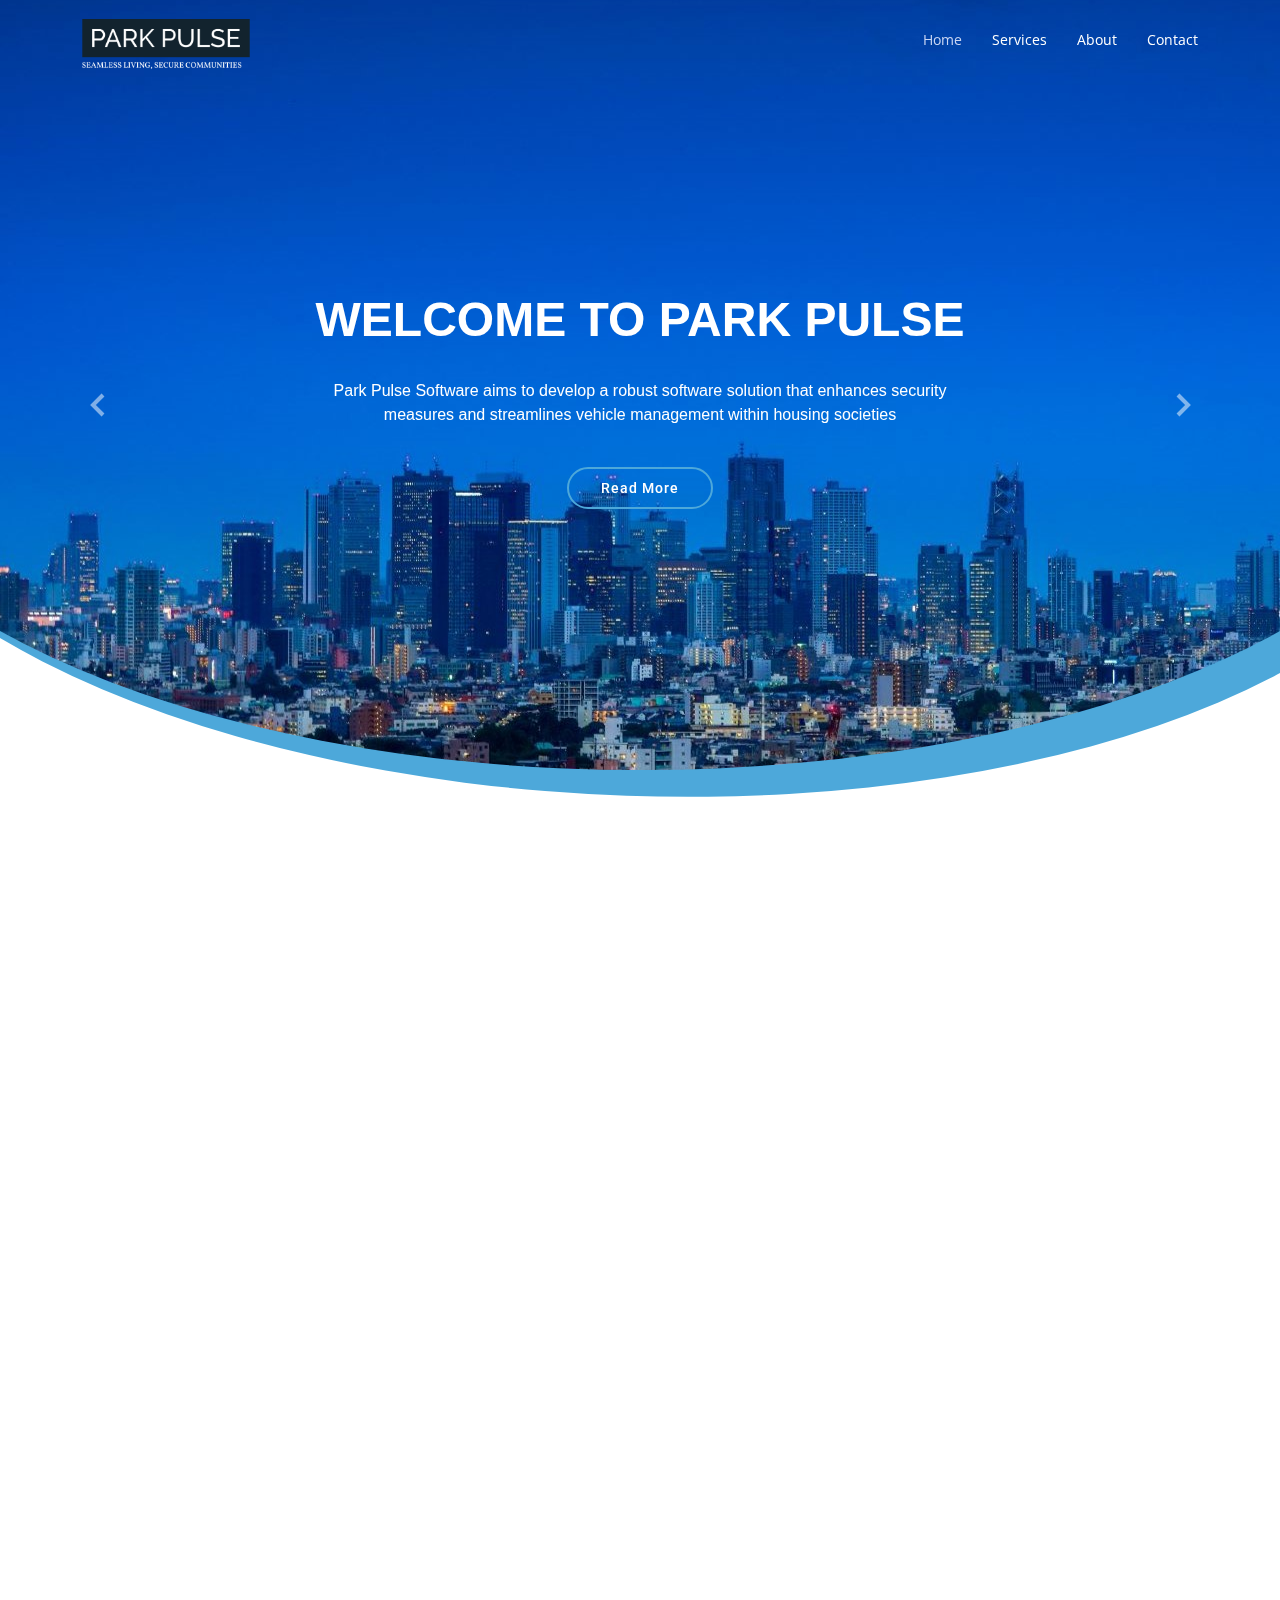
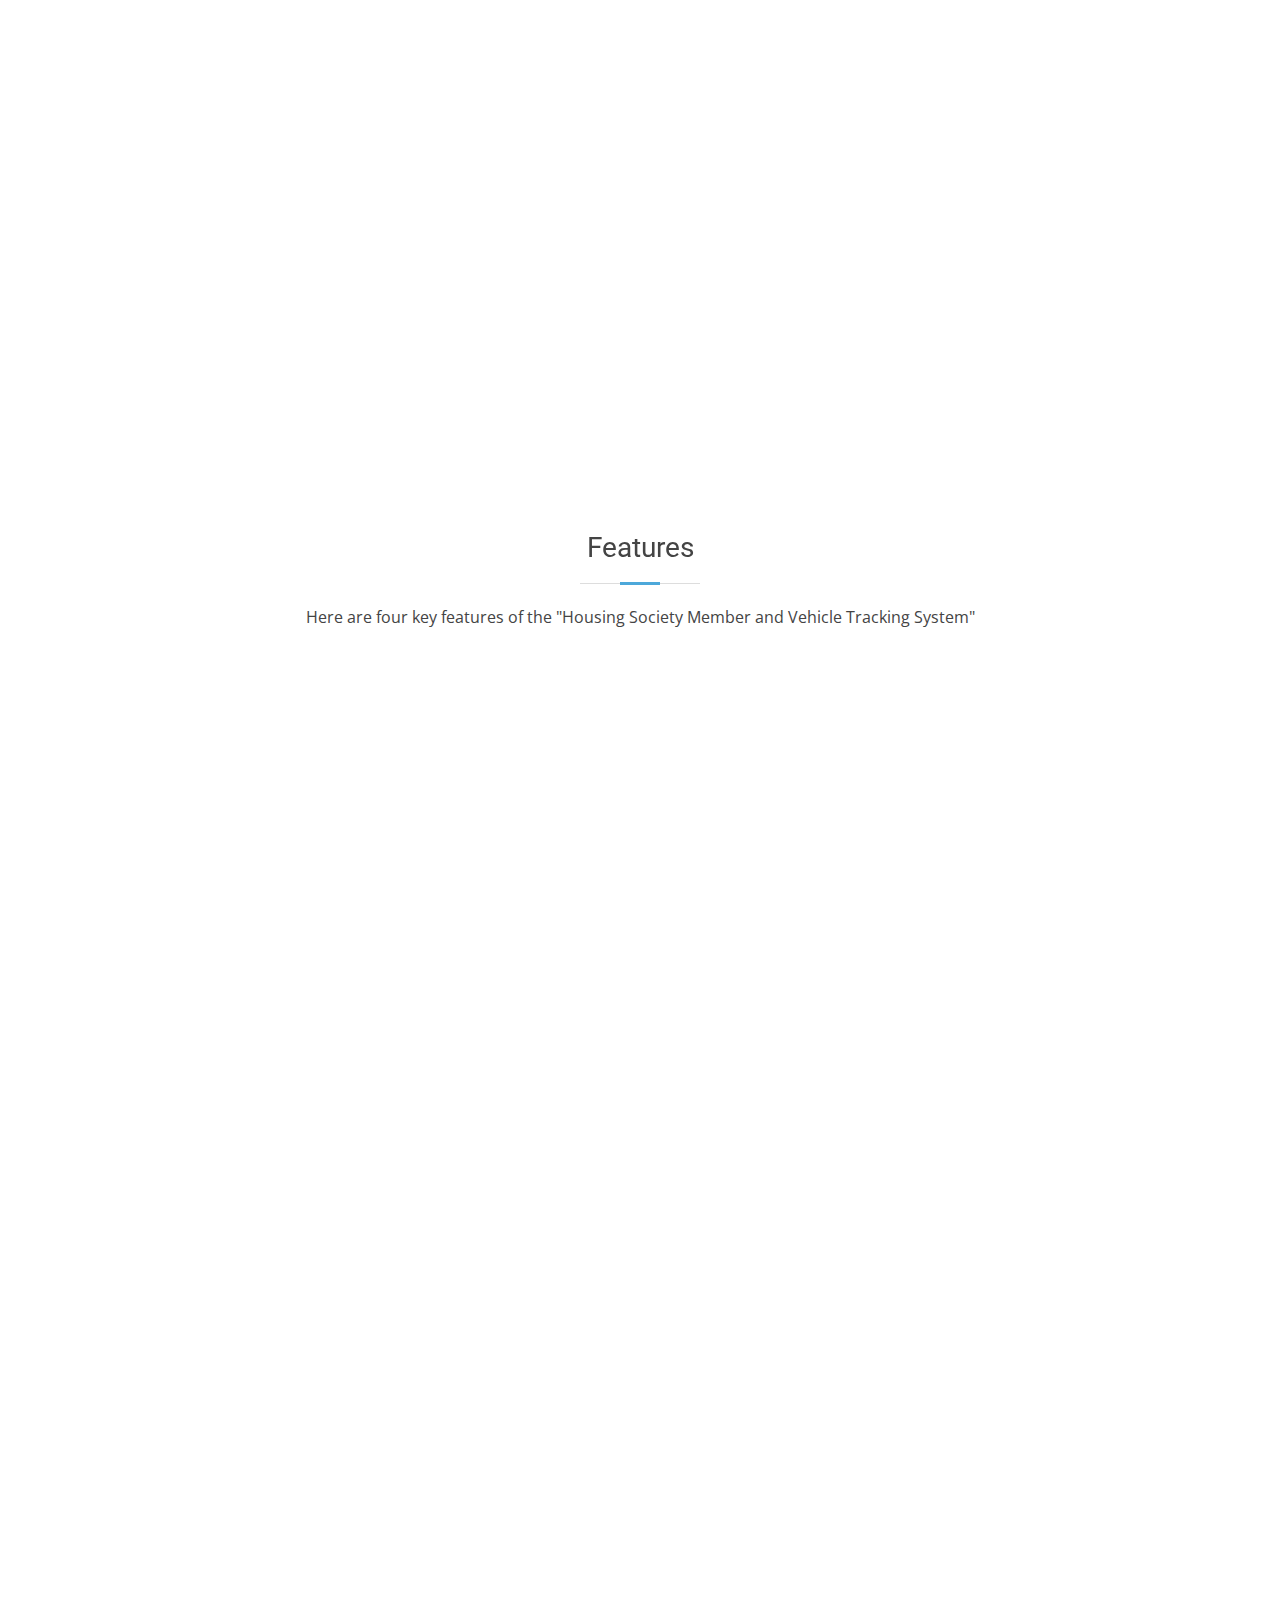
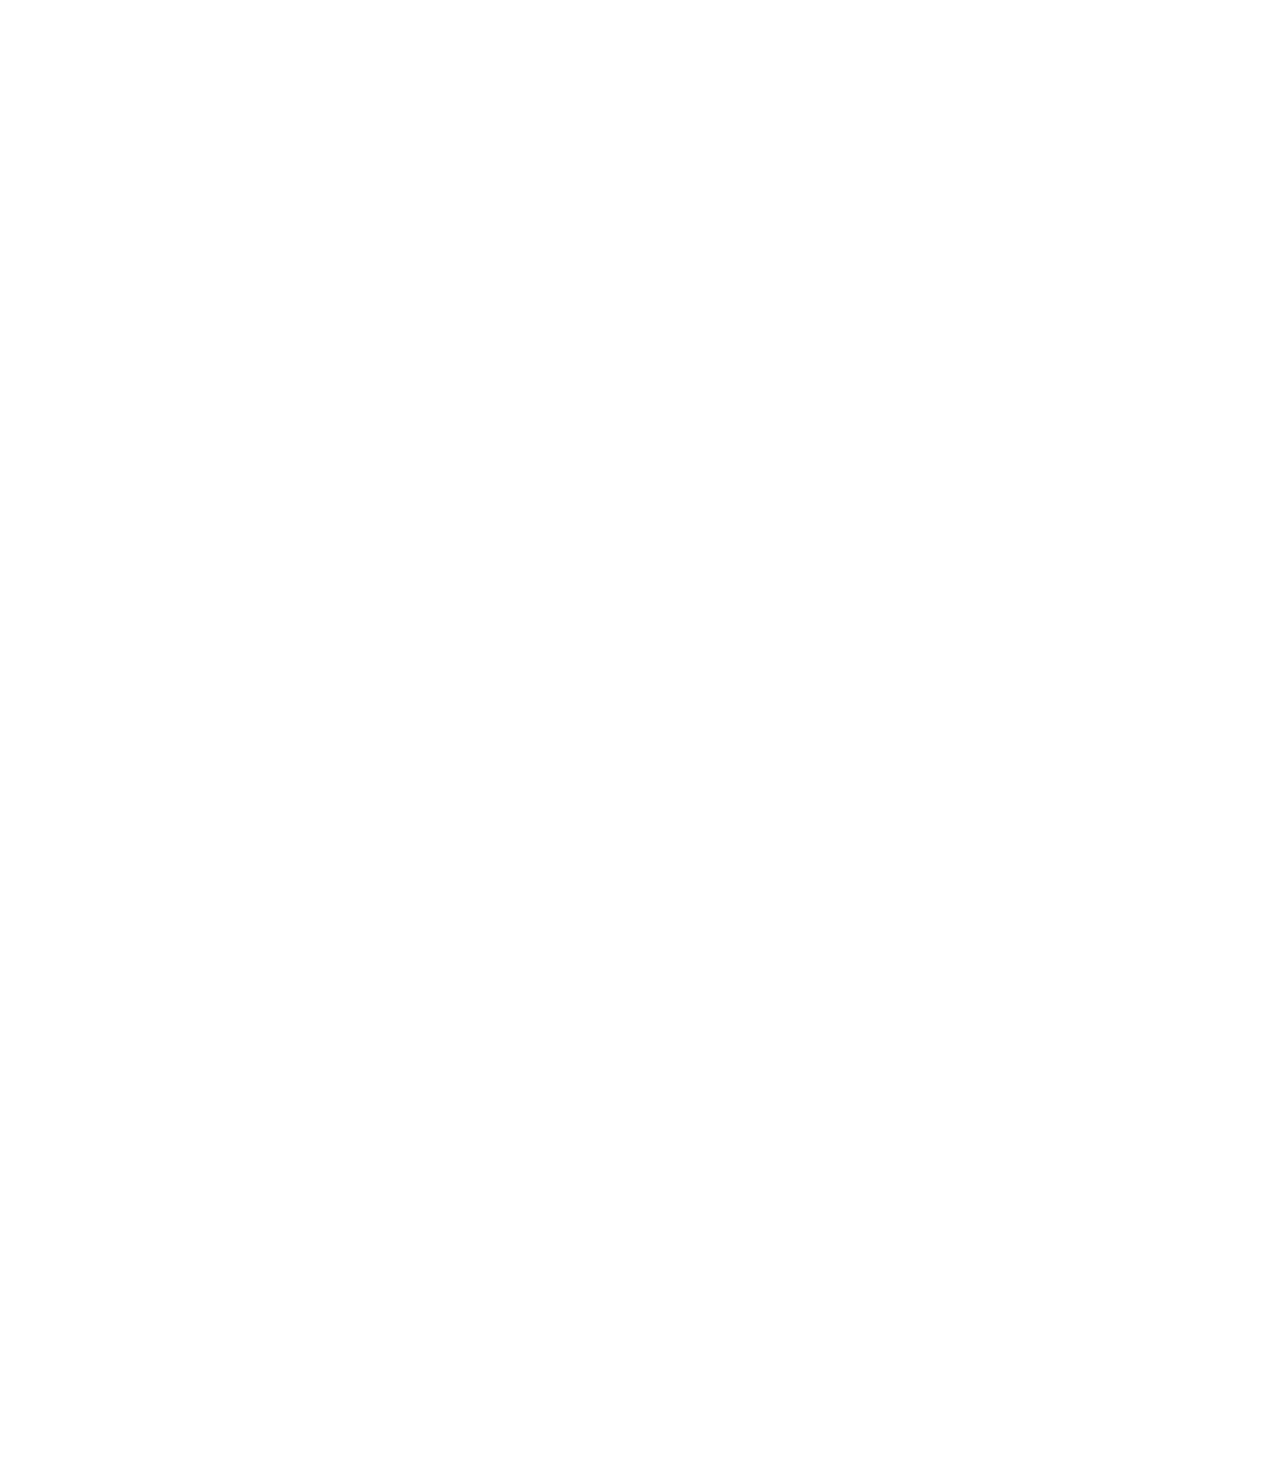
==== commit 04146755: "Merge branch 'main' of https://github.com/ACEGX25/Moderna" ====
--- a/index.html
+++ b/index.html
@@ -46,7 +46,7 @@
       <div class="logo">
         <h1 class="text-light" style="font-family: Geneva;"><a href="index.html"><span></span></a></h1>
         <!-- Uncomment below if you prefer to use an image logo -->
-        <a href="index.html"><img src="assets/img/logo.png" alt="" class="img-fluid" style="height: 250; width: 100%;"></a>
+        <a href="index.html"><img src="assets/img/park-pulse-high-resolution-logo-transparent (2).png" alt="" class="img-fluid" style="height: 250; width: 100%;"></a>
       </div>
 
       <nav id="navbar" class="navbar">
